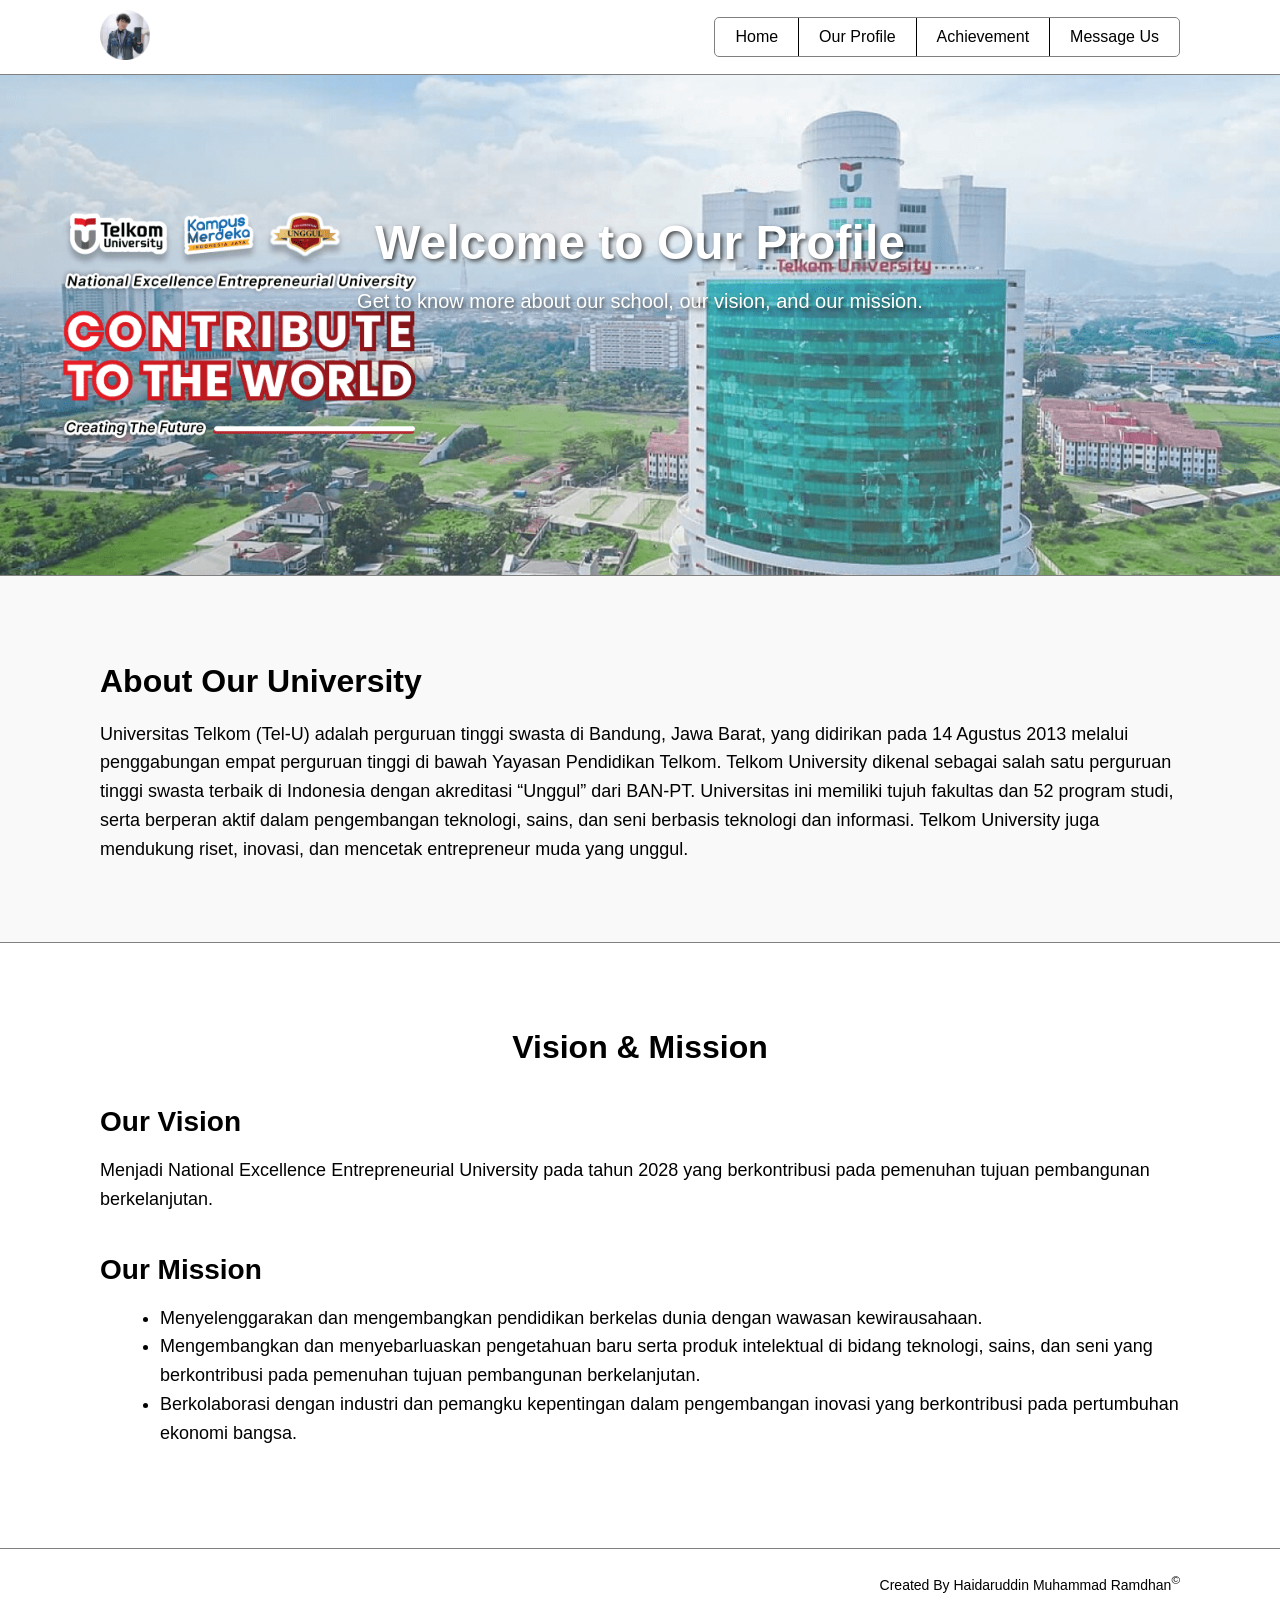
==== our-profile.html @ b6e4bb96 "Portfolio Website | Mini Project | Initial Commit Detail: https://docs.google.com/document/d/161GPnq" ====
<!doctype html>
<html lang=en>

<head>
    <meta charset=UTF-8>
    <meta name=viewport content="width=device-width,initial-scale=1">
    <title>Our Profile | RevoU Mini Project</title>
    <link rel=stylesheet href=/css/style.css>
</head>

<body>
    <header class=nav>
        <div class=logo>
            <img src=/asset/logo.png alt=Logo>
        </div>
        <ul class=navbar>
            <li><a style="border-right:1px solid #000" href=/index.html>Home</a></li>
            <li><a style="border-right:1px solid #000" href=/our-profile.html>Our Profile</a></li>
            <li>
                <a style="border-right:1px solid #000" href=javascript:location.reload()>Achievement</a>
            </li>
            <li>
                <a href=javascript:location.reload()>Message Us</a>
            </li>
        </ul>
    </header>

    <section class=banner>
        <h1>Welcome to Our Profile</h1>
        <p>Get to know more about our school, our vision, and our
            mission.</p>
    </section>

    <section class=about>
        <h2>About Our University</h2>
        <p>Universitas Telkom (Tel-U) adalah perguruan tinggi swasta di
            Bandung, Jawa Barat, yang didirikan pada 14 Agustus 2013 melalui
            penggabungan empat perguruan tinggi di bawah Yayasan Pendidikan
            Telkom. Telkom University dikenal sebagai salah satu perguruan
            tinggi swasta terbaik di Indonesia dengan akreditasi “Unggul”
            dari BAN-PT. Universitas ini memiliki tujuh fakultas dan 52
            program studi, serta berperan aktif dalam pengembangan
            teknologi, sains, dan seni berbasis teknologi dan informasi.
            Telkom University juga mendukung riset, inovasi, dan mencetak
            entrepreneur muda yang unggul.</p>
    </section>

    <section class=vision-mission>
        <h2>Vision & Mission</h2>
        <div class=vision>
            <h3>Our Vision</h3>
            <p>Menjadi National Excellence Entrepreneurial University pada
                tahun 2028 yang berkontribusi pada pemenuhan tujuan
                pembangunan berkelanjutan.</p>
        </div>
        <div class=mission>
            <h3>Our Mission</h3>
            <ul>
                <li>Menyelenggarakan dan mengembangkan pendidikan berkelas
                    dunia dengan wawasan kewirausahaan.</li>
                <li>Mengembangkan dan menyebarluaskan pengetahuan baru serta
                    produk intelektual di bidang teknologi, sains, dan seni
                    yang berkontribusi pada pemenuhan tujuan pembangunan
                    berkelanjutan.</li>
                <li>Berkolaborasi dengan industri dan pemangku kepentingan
                    dalam pengembangan inovasi yang berkontribusi pada
                    pertumbuhan ekonomi bangsa.</li>
            </ul>
        </div>
    </section>

    <footer>
        <p>Created By Haidaruddin Muhammad Ramdhan<sup>©</sup></p>
    </footer>
    
    <script src=/js/script.js></script>
</body>

</html>
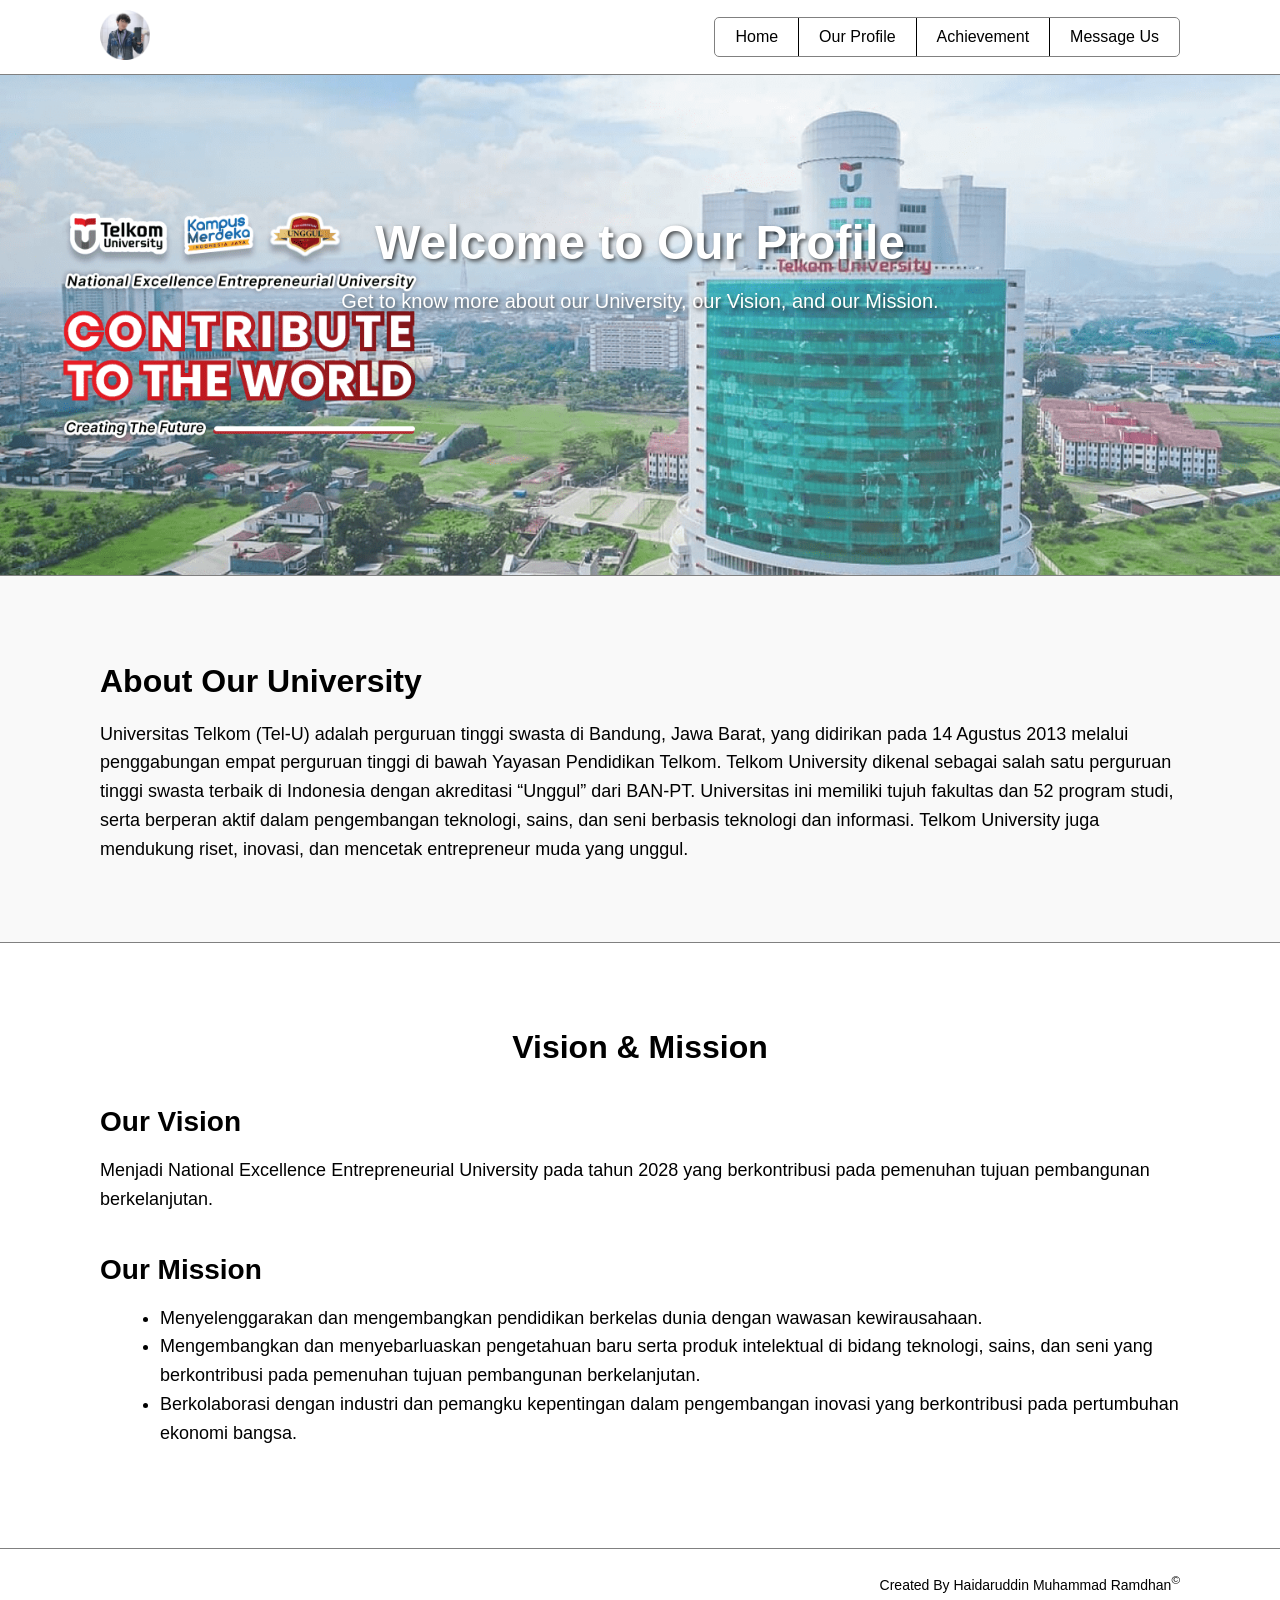
==== commit fd7f3b2e: "Perbarui gaya input dan teks spanduk untuk halaman profil - Menambahkan gaya input untuk bidang tang" ====
--- a/our-profile.html
+++ b/our-profile.html
@@ -27,8 +27,8 @@
 
     <section class=banner>
         <h1>Welcome to Our Profile</h1>
-        <p>Get to know more about our school, our vision, and our
-            mission.</p>
+        <p>Get to know more about our University, our Vision, and our
+            Mission.</p>
     </section>
 
     <section class=about>
